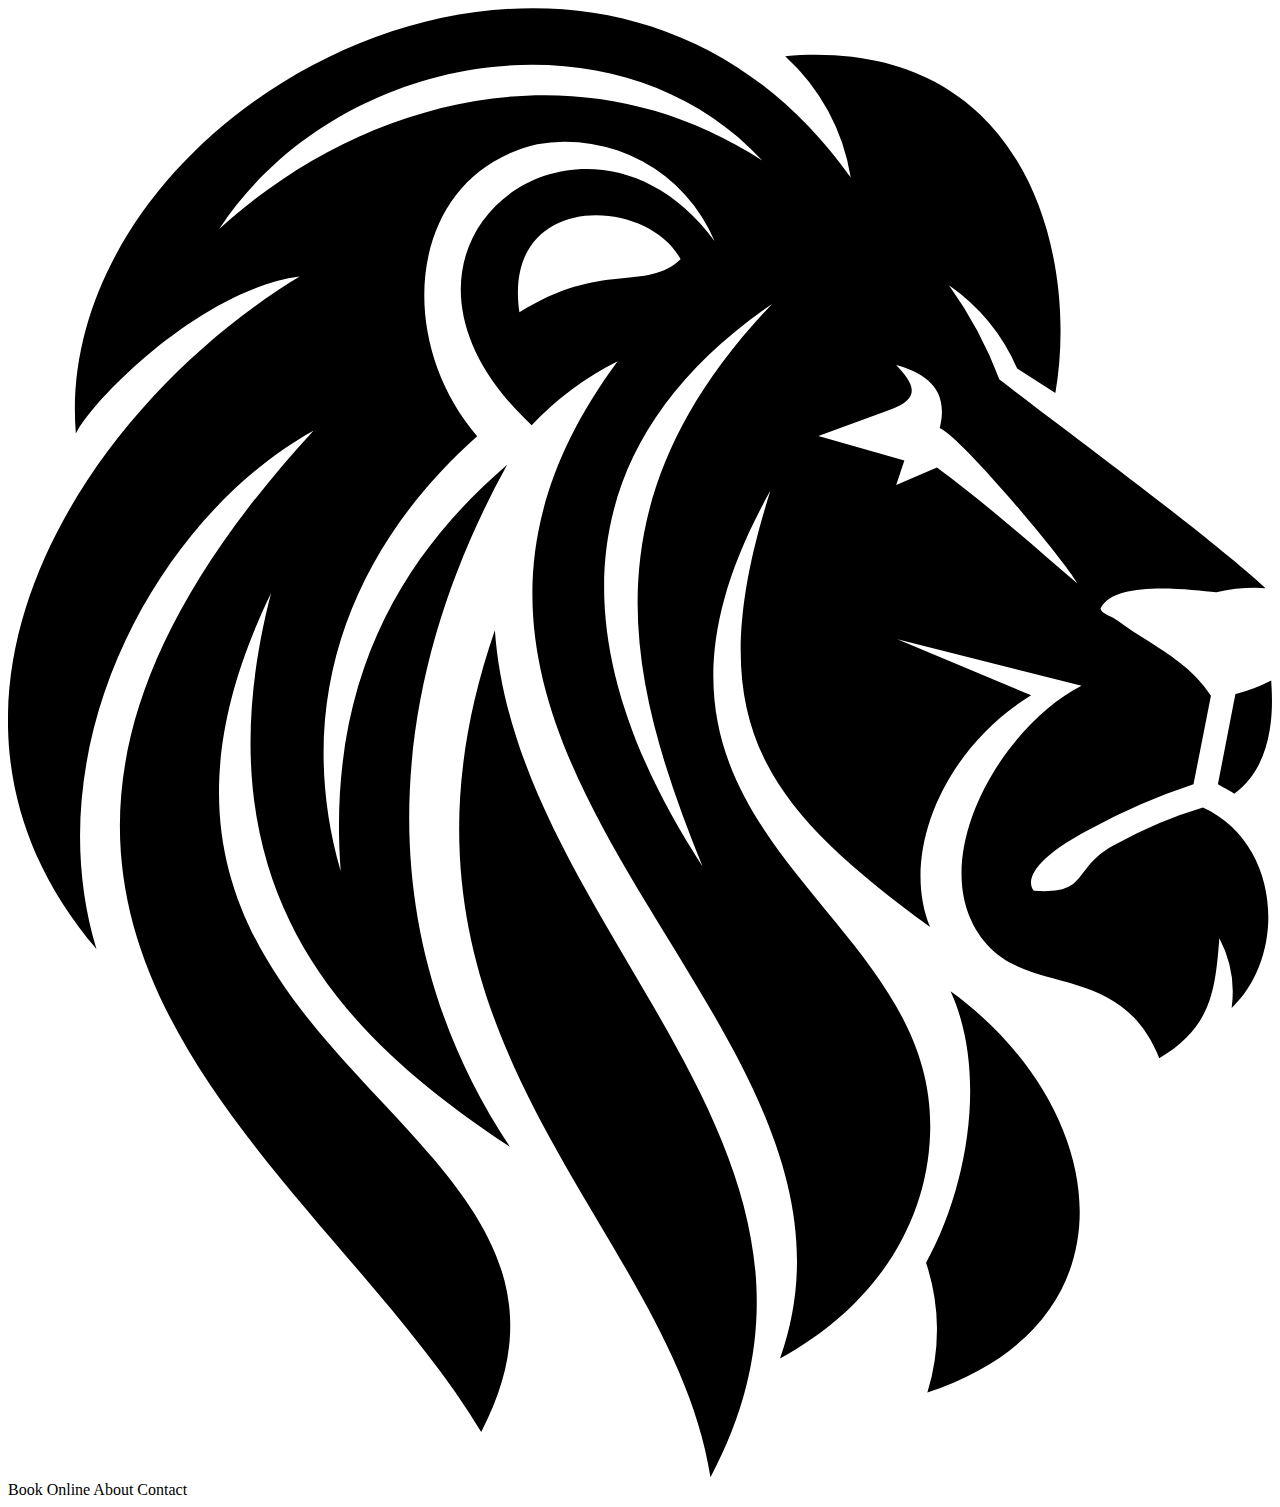
==== index.html @ 27d79d06 "Aqui empiezo el proyecto, intento insertar el logo de la bike shop" ====
<!DOCTYPE html>
<html lang="en">
<head>
    <meta charset="UTF-8">
    <meta name="viewport" content="width=device-width, initial-scale=1.0">
    <meta http-equiv="X-UA-Compatible" content="ie=edge">
    <title>Project 03</title>


</head>


<body>
<div class="container">
    <header>
        <img src="images/icon-lion-black.svg" alt="logo for bike shop">
        <a>
             Book Online About Contact
        </a>
       
    </header>
    

</div>
    


</body>


</html>
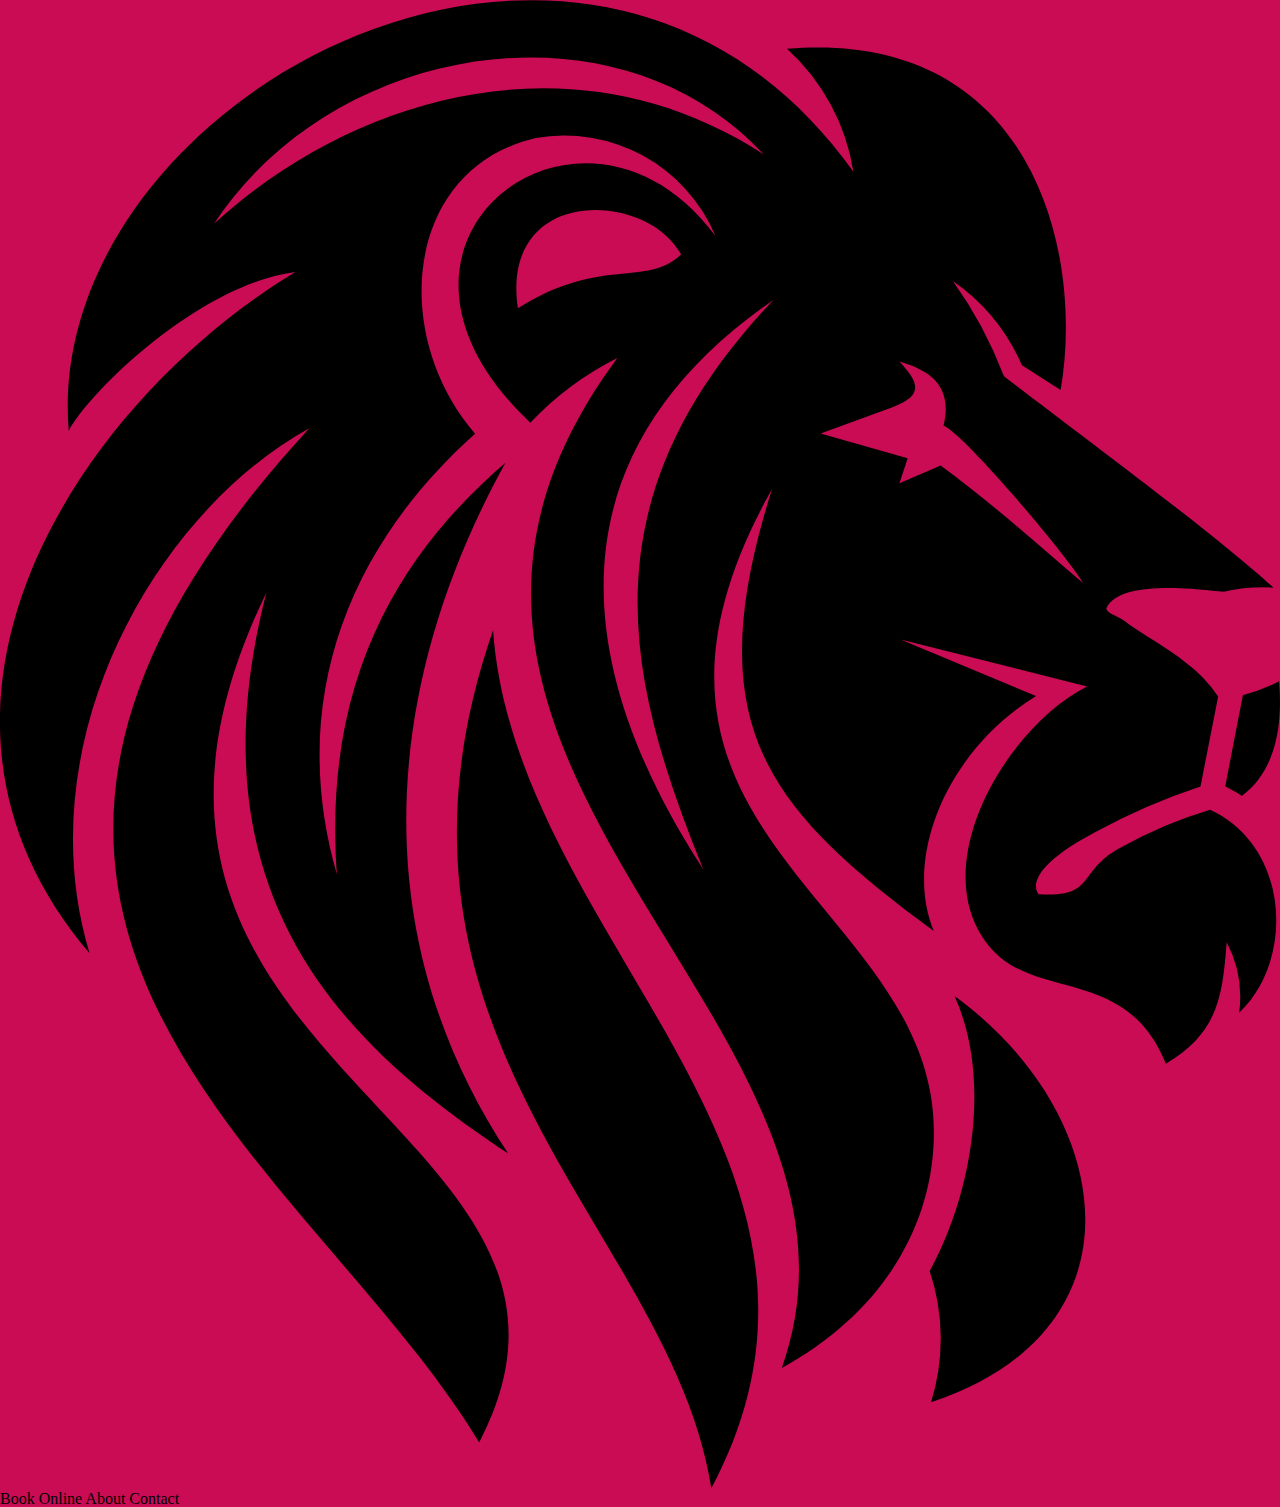
==== commit 76b60cfe: "Se agrega el css.reset por Eric Meyer" ====
--- a/index.html
+++ b/index.html
@@ -5,6 +5,9 @@
     <meta name="viewport" content="width=device-width, initial-scale=1.0">
     <meta http-equiv="X-UA-Compatible" content="ie=edge">
     <title>Project 03</title>
+    <link rel="stylesheet" href="css-reset.css">
+    <link rel="stylesheet" href="style.css">
+   
 
 
 </head>
--- a/style.css
+++ b/style.css
@@ -0,0 +1,10 @@
+body{
+    background-color: rgb(202, 12, 85);
+}
+.container{
+    padding-left: auto;
+    padding-right: auto;
+}
+div a{
+    padding-left: auto;
+}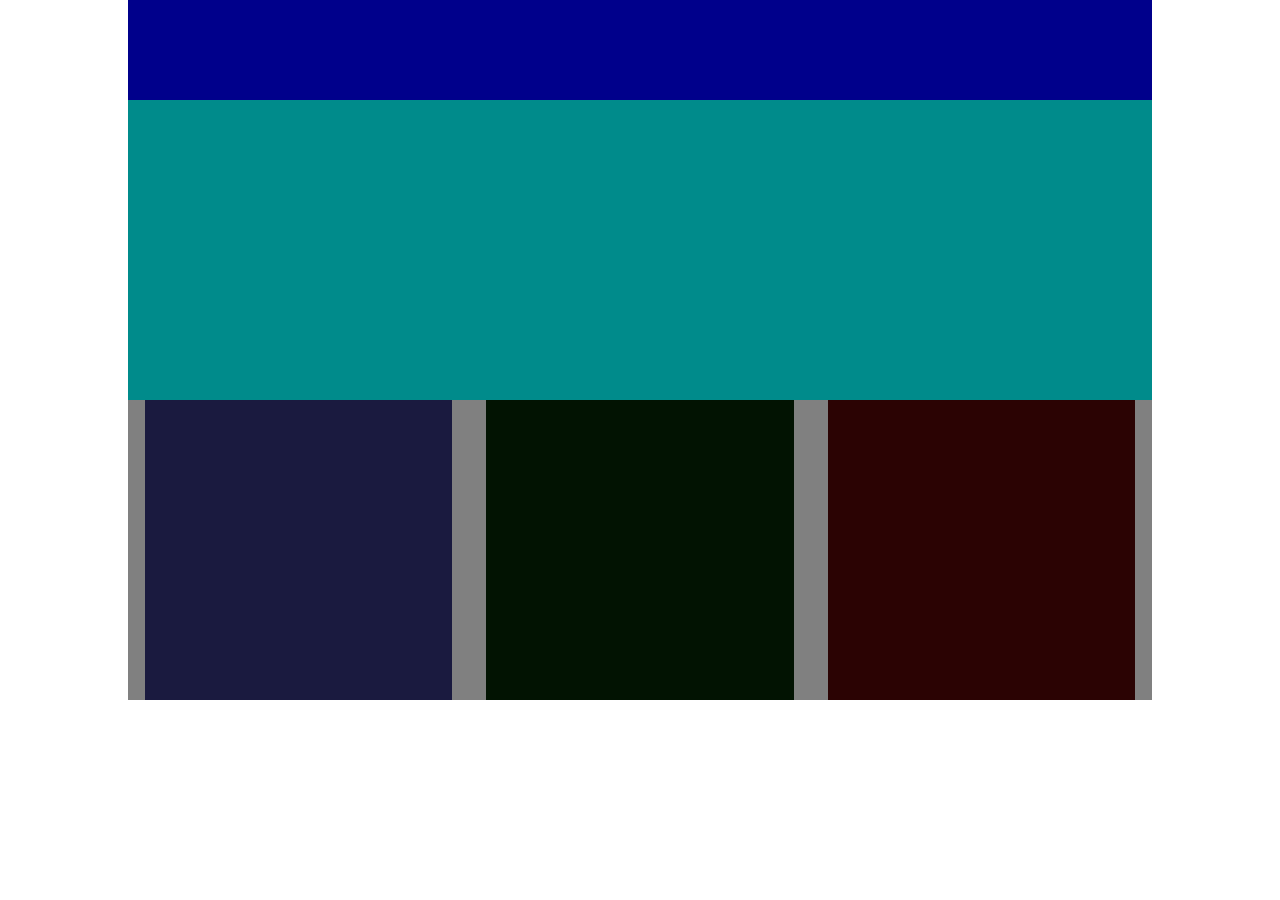
==== commit 080420d1: "Dia de navidad u.u" ====
--- a/index.html
+++ b/index.html
@@ -5,7 +5,9 @@
     <meta name="viewport" content="width=device-width, initial-scale=1.0">
     <meta http-equiv="X-UA-Compatible" content="ie=edge">
     <title>Project 03</title>
+    <!-- This is Erfic Meyer CSS reset-->
     <link rel="stylesheet" href="css-reset.css">
+    <!-- This is my own stylesheet-->
     <link rel="stylesheet" href="style.css">
    
 
@@ -14,18 +16,17 @@
 
 
 <body>
+
 <div class="container">
-    <header>
-        <img src="images/icon-lion-black.svg" alt="logo for bike shop">
-        <a>
-             Book Online About Contact
-        </a>
-       
-    </header>
-    
+    <header></header>
+    <main></main>
+    <div class="cards">
+        <div class="card1"></div>
+        <div class="card2"></div>
+        <div class="card3"></div>
+    </div>
 
 </div>
-    
 
 
 </body>
--- a/style.css
+++ b/style.css
@@ -1,10 +1,37 @@
-body{
-    background-color: rgb(202, 12, 85);
+.container{
+    width: 1024px;
+    background-color: black;
+    min-height: 300px;
+    margin-left: auto;
+    margin-right: auto;
 }
-.container{
-    padding-left: auto;
-    padding-right: auto;
+header{
+    background-color: darkblue;
+    min-height: 100px;
 }
-div a{
-    padding-left: auto;
+main{
+    background-color: darkcyan;
+    min-height: 300px;
+}
+.cards{
+    background-color: grey;
+    min-height: 300px;
+    display: flex;
+    justify-content: space-around;
+}
+
+.card1{
+    background-color: rgb(26, 26, 63);
+    min-height: 300px;
+    width: 30%;
+}
+.card2{
+    background-color: rgb(2, 19, 2);
+    min-height: 300px;
+    width: 30%;
+}
+.card3{
+    background-color: rgb(43, 3, 3);
+    min-height: 300px;
+    width: 30%;
 }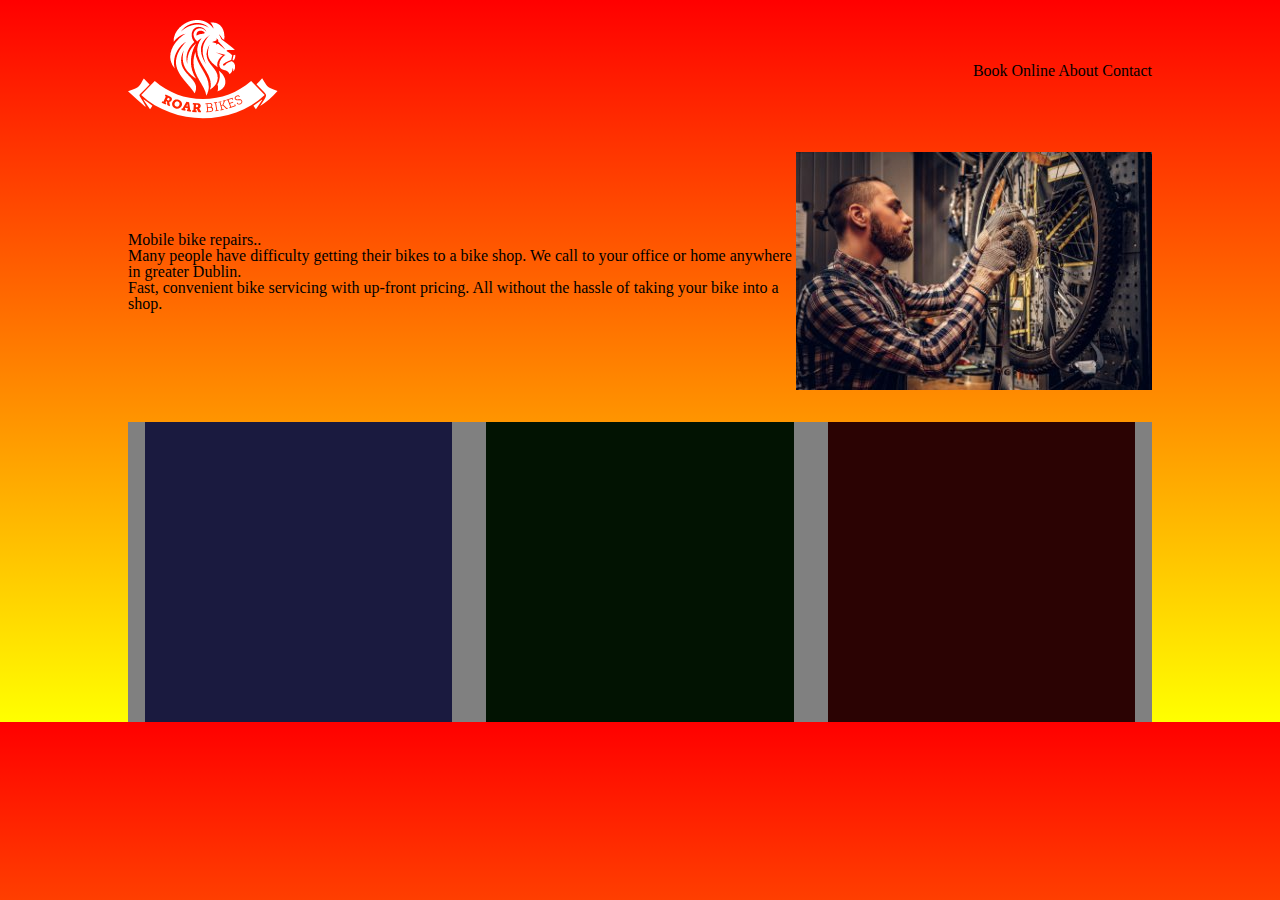
==== commit 74fbb263: "Logo y primera imagen, clase de gradiente inicio" ====
--- a/index.html
+++ b/index.html
@@ -18,8 +18,25 @@
 <body>
 
 <div class="container">
-    <header></header>
-    <main></main>
+    <header>
+        <div class="logo">
+            <img src="images/logo-roar-bikes.png" alt="this is the logo of the store">
+        </div>
+        <div class="nav">
+            Book Online     About     Contact
+        </div>
+        <!--<img src="images/icon-lion-black.svg" alt="">-->
+    </header>
+    <main>
+        <div class="herobox1">
+            <h1>Mobile bike repairs..</h1>
+            <p>Many people have difficulty getting their bikes to a bike shop. We call to your office or home anywhere in greater Dublin. <br> 
+                Fast, convenient bike servicing with up-front pricing. All without the hassle of taking your bike into a shop.</p>
+        </div>
+        <div class="herobox2">
+            <img src="images/image-bike-repair-service.jpg" alt="person servicing a bike repair">
+        </div>
+    </main>
     <div class="cards">
         <div class="card1"></div>
         <div class="card2"></div>
--- a/style.css
+++ b/style.css
@@ -1,17 +1,22 @@
+body{
+    background-image: linear-gradient(red, yellow);
+}
 .container{
     width: 1024px;
-    background-color: black;
     min-height: 300px;
     margin-left: auto;
     margin-right: auto;
 }
 header{
-    background-color: darkblue;
-    min-height: 100px;
+    display: flex;
+    align-items: center;
+    justify-content: space-between;
+    padding-top: 20px;
 }
 main{
-    background-color: darkcyan;
     min-height: 300px;
+    display: flex;
+    align-items: center;
 }
 .cards{
     background-color: grey;
@@ -34,4 +39,11 @@
     background-color: rgb(43, 3, 3);
     min-height: 300px;
     width: 30%;
+}
+.herobox1{
+    flex: 2;
+}
+.herobox2{
+    
+    flex: 1;
 }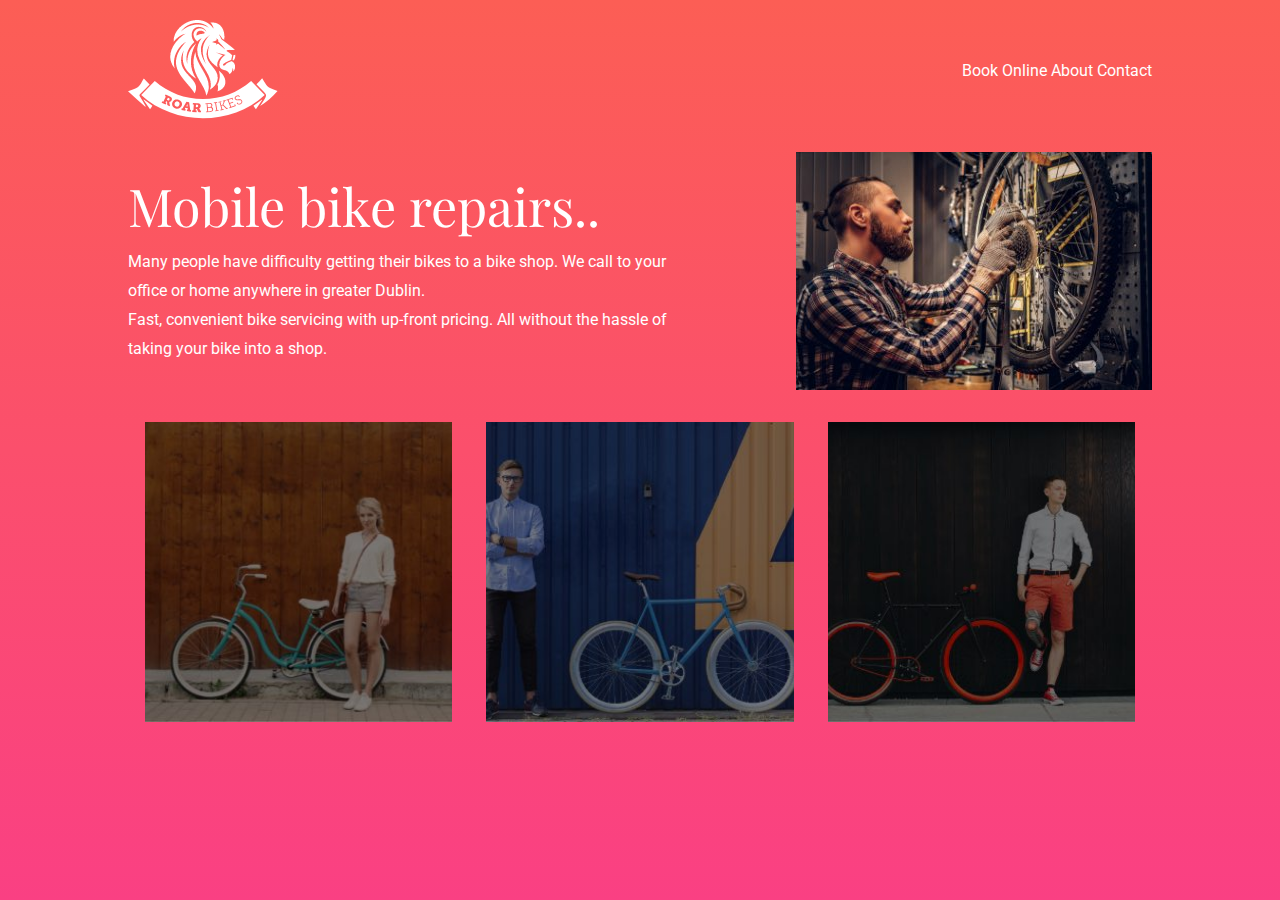
==== commit 70c0e742: "Agrego las cards, imagenes para los servicios" ====
--- a/index.html
+++ b/index.html
@@ -9,6 +9,7 @@
     <link rel="stylesheet" href="css-reset.css">
     <!-- This is my own stylesheet-->
     <link rel="stylesheet" href="style.css">
+    <link href="https://fonts.googleapis.com/css?family=Playfair+Display|Roboto:300&display=swap&subset=latin-ext" rel="stylesheet">
    
 
 
--- a/style.css
+++ b/style.css
@@ -1,5 +1,12 @@
+html{
+    height: 100%;
+}
+
 body{
-    background-image: linear-gradient(red, yellow);
+    background-image: linear-gradient(#FC5E55, #FA4083);
+    font-family: 'Roboto', sans-serif;
+    color: white;
+
 }
 .container{
     width: 1024px;
@@ -19,31 +26,48 @@
     align-items: center;
 }
 .cards{
-    background-color: grey;
     min-height: 300px;
     display: flex;
     justify-content: space-around;
 }
 
 .card1{
-    background-color: rgb(26, 26, 63);
-    min-height: 300px;
+    background-image: url(images/image-background-card1.jpg);
+    background-size: cover;
+    background-position: bottom;
+    min-height: 250px;
     width: 30%;
 }
 .card2{
-    background-color: rgb(2, 19, 2);
-    min-height: 300px;
+    background-image: url(images/image-background-card2.jpg);
+    background-size: cover;
+    background-position: bottom;
+    min-height: 250px;
     width: 30%;
 }
 .card3{
-    background-color: rgb(43, 3, 3);
-    min-height: 300px;
+    background-image: url(images/image-background-card3.jpg);
+    background-size: cover;
+    background-position: bottom;
+    min-height: 250px;
     width: 30%;
-}
+} 
 .herobox1{
     flex: 2;
+    padding-right: 100px;
 }
 .herobox2{
     
     flex: 1;
+}
+h1{
+    font-family: 'Playfair Display', serif;
+    font-size: 3.25rem;
+    margin-bottom: 1rem;
+}
+p{
+    line-height: 1.80rem;
+}
+.salto{
+    margin-bottom: 0.5rem;
 }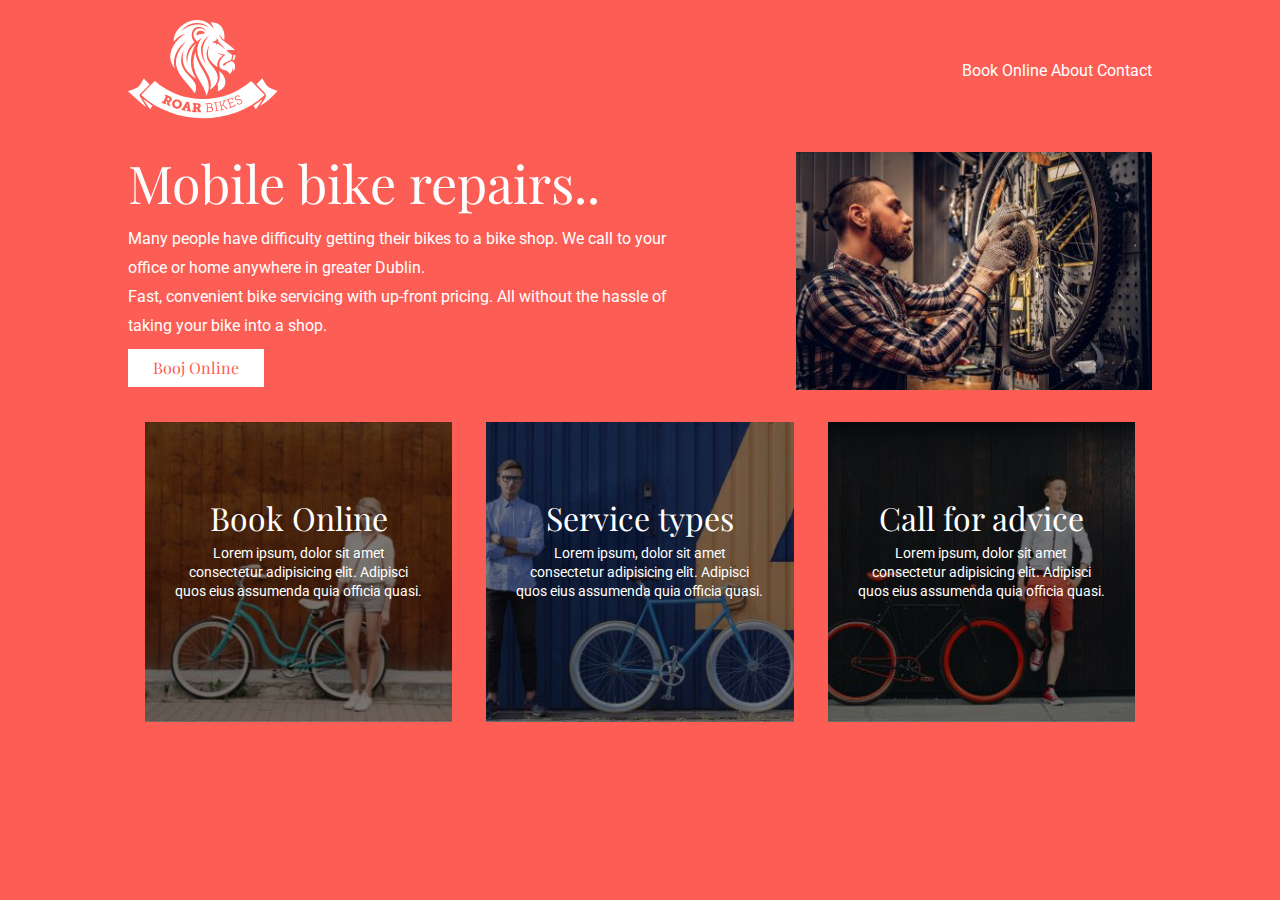
==== commit e7438775: "Primer boton en html" ====
--- a/index.html
+++ b/index.html
@@ -1,5 +1,6 @@
 <!DOCTYPE html>
 <html lang="en">
+
 <head>
     <meta charset="UTF-8">
     <meta name="viewport" content="width=device-width, initial-scale=1.0">
@@ -9,8 +10,10 @@
     <link rel="stylesheet" href="css-reset.css">
     <!-- This is my own stylesheet-->
     <link rel="stylesheet" href="style.css">
-    <link href="https://fonts.googleapis.com/css?family=Playfair+Display|Roboto:300&display=swap&subset=latin-ext" rel="stylesheet">
-   
+    <link href="https://fonts.googleapis.com/css?family=Playfair+Display|Roboto:300&display=swap&subset=latin-ext"
+        rel="stylesheet">
+    <link rel="stylesheet" href="https://fonts.googleapis.com/icon?family=Material+Icons">
+
 
 
 </head>
@@ -18,33 +21,55 @@
 
 <body>
 
-<div class="container">
-    <header>
-        <div class="logo">
-            <img src="images/logo-roar-bikes.png" alt="this is the logo of the store">
+    <div class="container">
+        <header>
+            <div class="logo">
+                <img src="images/logo-roar-bikes.png" alt="this is the logo of the store">
+            </div>
+            <div class="nav">
+                Book Online About Contact
+            </div>
+            <!--<img src="images/icon-lion-black.svg" alt="">-->
+        </header>
+        <main>
+            <div class="herobox1">
+                <h1>Mobile bike repairs..</h1>
+                <p>Many people have difficulty getting their bikes to a bike shop. We call to your office or home
+                    anywhere in greater Dublin. <br class="salto">
+                    Fast, convenient bike servicing with up-front pricing. All without the hassle of taking your bike
+                    into a shop.</p>
+                <a href="secondpage.html" class="mybutton">Booj Online</a>
+            </div>
+            <div class="herobox2">
+                <img src="images/image-bike-repair-service.jpg" alt="person servicing a bike repair">
+            </div>
+        </main>
+        <div class="cards">
+            
+            <div class="card1">
+                <a href="#">
+                    <h2>Book Online</h2>
+                    <p>Lorem ipsum, dolor sit amet consectetur adipisicing elit. Adipisci quos eius assumenda quia
+                        officia quasi.</p>
+                </a>
+            </div>
+            <div class="card2">
+                <a href="#">
+                    <h2>Service types</h2>
+                    <p>Lorem ipsum, dolor sit amet consectetur adipisicing elit. Adipisci quos eius assumenda quia officia
+                        quasi.</p>
+                </a>
+            </div>
+            <div class="card3">
+                <a href="#">
+                    <h2>Call for advice</h2>
+                    <p>Lorem ipsum, dolor sit amet consectetur adipisicing elit. Adipisci quos eius assumenda quia officia
+                        quasi.</p>
+                </a>
+            </div>
         </div>
-        <div class="nav">
-            Book Online     About     Contact
-        </div>
-        <!--<img src="images/icon-lion-black.svg" alt="">-->
-    </header>
-    <main>
-        <div class="herobox1">
-            <h1>Mobile bike repairs..</h1>
-            <p>Many people have difficulty getting their bikes to a bike shop. We call to your office or home anywhere in greater Dublin. <br> 
-                Fast, convenient bike servicing with up-front pricing. All without the hassle of taking your bike into a shop.</p>
-        </div>
-        <div class="herobox2">
-            <img src="images/image-bike-repair-service.jpg" alt="person servicing a bike repair">
-        </div>
-    </main>
-    <div class="cards">
-        <div class="card1"></div>
-        <div class="card2"></div>
-        <div class="card3"></div>
+
     </div>
-
-</div>
 
 
 </body>
--- a/style.css
+++ b/style.css
@@ -3,7 +3,7 @@
 }
 
 body{
-    background-image: linear-gradient(#FC5E55, #FA4083);
+    background-color: #FC5E55;
     font-family: 'Roboto', sans-serif;
     color: white;
 
@@ -29,10 +29,11 @@
     min-height: 300px;
     display: flex;
     justify-content: space-around;
+    text-align: center;
 }
 
 .card1{
-    background-image: url(images/image-background-card1.jpg);
+    background-image:url(images/image-background-card1.jpg);
     background-size: cover;
     background-position: bottom;
     min-height: 250px;
@@ -52,6 +53,10 @@
     min-height: 250px;
     width: 30%;
 } 
+.card1, .card2, .card3{
+    padding: 60px 30px 20px 30px;
+    box-sizing: border-box;
+}
 .herobox1{
     flex: 2;
     padding-right: 100px;
@@ -65,9 +70,28 @@
     font-size: 3.25rem;
     margin-bottom: 1rem;
 }
+h2{
+    font-family: 'Playfair Display', serif;
+    font-size: 2rem;
+    margin-top: 20px;
+
+}
 p{
     line-height: 1.80rem;
+    margin-bottom: 0.5rem;
 }
 .salto{
     margin-bottom: 0.5rem;
+}
+.cards p{
+    font-size: 0.85rem;
+    line-height: 1.2rem;
+    margin-top: 10px;
+}
+.mybutton{
+    background-color: white;
+    color: #FC5E55;
+    font-family: 'Playfair Display', serif;
+    padding: 11px 25px;
+    display: inline-block;
 }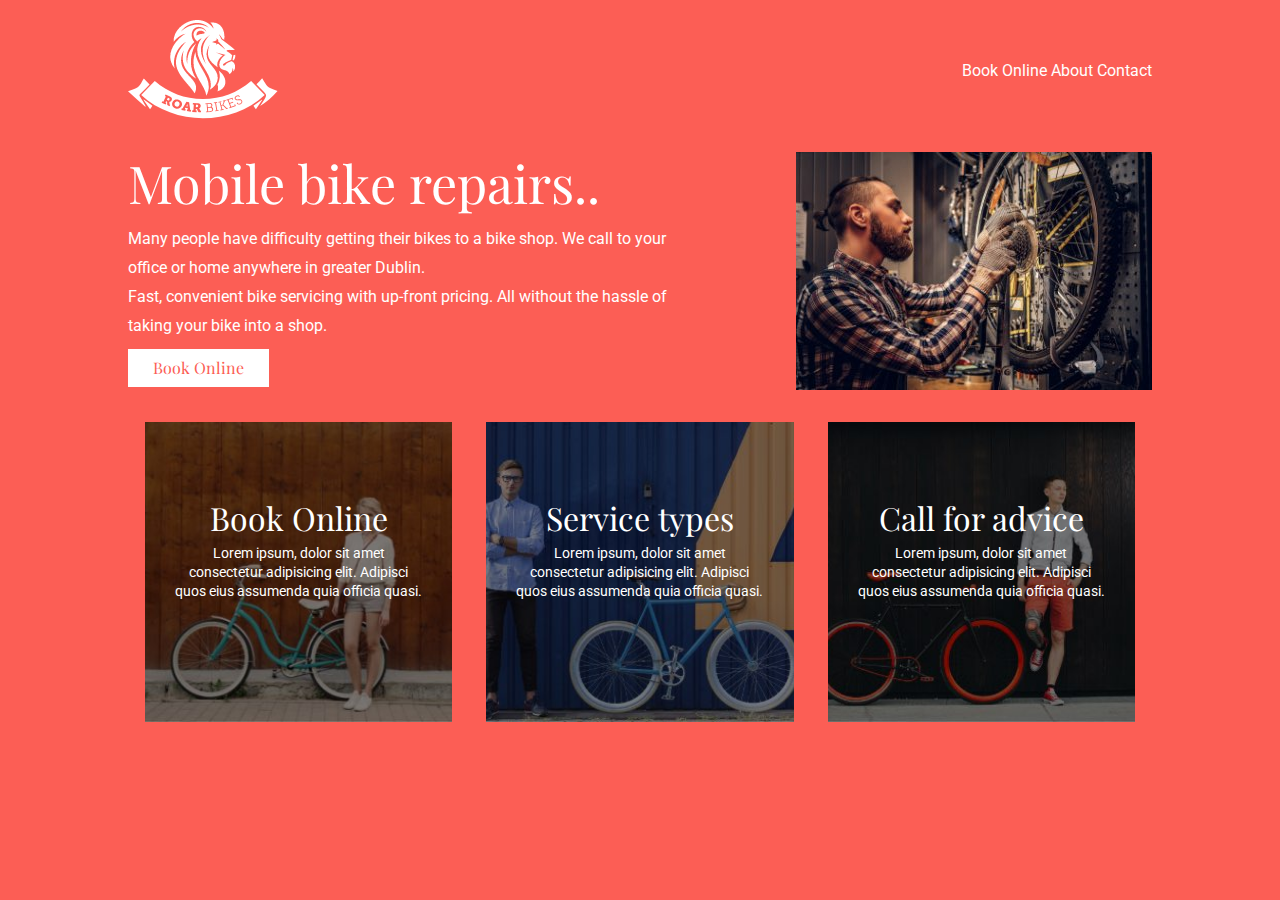
==== commit db5ff855: "correccion jaja" ====
--- a/index.html
+++ b/index.html
@@ -38,7 +38,7 @@
                     anywhere in greater Dublin. <br class="salto">
                     Fast, convenient bike servicing with up-front pricing. All without the hassle of taking your bike
                     into a shop.</p>
-                <a href="secondpage.html" class="mybutton">Booj Online</a>
+                <a href="secondpage.html" class="mybutton">Book Online</a>
             </div>
             <div class="herobox2">
                 <img src="images/image-bike-repair-service.jpg" alt="person servicing a bike repair">
